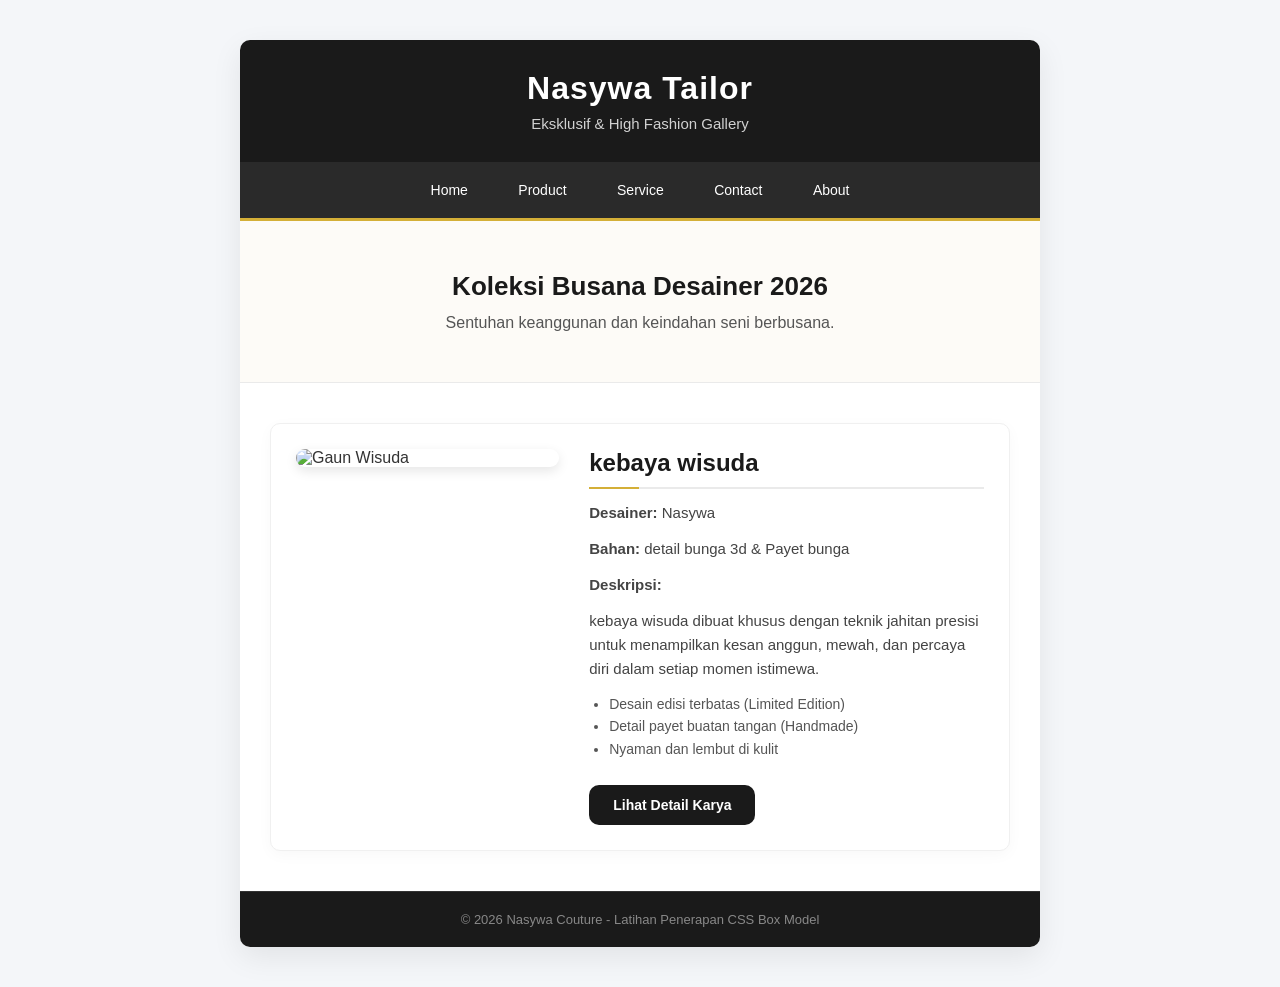
==== web-css/index (2).html @ f04ae126 "[ADD web-css]" ====
<!doctype html>
<html lang="id">
  <head>
    <meta charset="UTF-8" />
    <meta name="viewport" content="width=device-width, initial-scale=1.0" />
    <title>Nasywa Tailor - Latihan Box Model Sederhana</title>

    <link rel="stylesheet" href="style.css" />
  </head>
  <body>
    <!-- CONTAINER UTAMA DI TENGAH LAYAR -->
    <div class="container">
      <!-- HEADER -->
      <header>
        <h1>Nasywa Tailor</h1>
        <p>Eksklusif & High Fashion Gallery</p>
      </header>

      <!-- NAVIGASI -->
      <nav>
        <ul>
          <li><a href="#">Home</a></li>
          <li><a href="#">Product</a></li>
          <li><a href="#">Service</a></li>
          <li><a href="#">Contact</a></li>
          <li><a href="#">About</a></li>
        </ul>
      </nav>

      <!-- HERO BANNER -->
      <div class="hero">
        <h2>Koleksi Busana Desainer 2026</h2>
        <p>Sentuhan keanggunan dan keindahan seni berbusana.</p>
      </div>

      <!-- KONTEN UTAMA -->
      <main class="main-content">
        <!-- KARTU PRODUK BAJU DESAINER -->
        <div class="product-card">
          <!-- Gambar Baju Desainer -->
          <div class="product-image">
            <img
              src="https://i.pinimg.com/736x/44/6d/f1/446df1160b58fc263a674bcf3b963461.jpg"
              alt="Gaun Wisuda"
              onerror="
                this.onerror = null;
                this.src =
                  'https://placehold.co/400x500/1a1a1a/ffffff?text=Gaun+Desainer';
              "
            />
          </div>

          <!-- Deskripsi Singkat -->
          <div class="product-info">
            <h3>kebaya wisuda</h3>
            <p><strong>Desainer:</strong> Nasywa</p>
            <p><strong>Bahan:</strong> detail bunga 3d & Payet bunga</p>
            <p><strong>Deskripsi:</strong></p>
            <p>
              kebaya wisuda dibuat khusus dengan teknik jahitan presisi untuk
              menampilkan kesan anggun, mewah, dan percaya diri dalam setiap
              momen istimewa.
            </p>
            <ul>
              <li>Desain edisi terbatas (Limited Edition)</li>
              <li>Detail payet buatan tangan (Handmade)</li>
              <li>Nyaman dan lembut di kulit</li>
            </ul>
            <a href="#" class="btn-order">Lihat Detail Karya</a>
          </div>
        </div>
      </main>

      <!-- FOOTER -->
      <footer>
        <p>&copy; 2026 Nasywa Couture - Latihan Penerapan CSS Box Model</p>
      </footer>
    </div>
  </body>
</html>
---- web-css/style.css ----
/* RESET DASAR */
* {
    box-sizing: border-box;
    margin: 0;
    padding: 0;
    font-family: 'Segoe UI', Tahoma, Geneva, Verdana, sans-serif;
}

/* 1. BACKGROUND UTAMA */
body {
    background-color: #f4f6f9;
    padding: 40px 20px;
    color: #333;
}

/* 2. CONTAINER UTAMA */
.container {
    width: 800px;
    max-width: 100%;
    margin: 0 auto;
    background-color: #ffffff;
    border: none;
    border-radius: 10px;        /* ROUNDED 10px */
    overflow: hidden;           /* Biar header dan footer tidak keluar dari lengkungan container */
    box-shadow: 0 10px 30px rgba(0,0,0,0.08); /* Bayangan lebih halus dan luas */
}

/* 3. HEADER & NAVIGASI */
header {
    background-color: #1a1a1a;
    color: #ffffff;
    padding: 30px 20px;
    text-align: center;
}

header h1 {
    font-size: 32px;
    margin-bottom: 8px;
    letter-spacing: 1px;
    font-weight: 600;
}

header p {
    font-size: 15px;
    opacity: 0.8;
}

nav {
    background-color: #2a2a2a;
    border-bottom: 3px solid #d4af37;
}

nav ul {
    list-style: none;
    text-align: center;
    padding: 10px 0;
}

nav ul li {
    display: inline-block;
    margin: 0 5px;
}

nav ul li a {
    display: block;
    padding: 10px 18px;
    color: #ffffff;
    text-decoration: none;
    font-weight: 500;
    font-size: 14px;
    border-radius: 6px;
    transition: all 0.3s ease;
}

nav ul li a:hover {
    background-color: #d4af37;
    color: #1a1a1a;
}

/* 4. HERO BANNER */
.hero {
    background-color: #fdfbf7;
    color: #333;
    text-align: center;
    padding: 50px 20px;
    border-bottom: 1px solid #eaeaea;
}

.hero h2 {
    font-size: 26px;
    margin-bottom: 12px;
    color: #1a1a1a;
}

.hero p {
    color: #555;
    font-size: 16px;
}

/* 5. KONTEN UTAMA */
.main-content {
    padding: 40px 30px;
}

.product-card {
    border: 1px solid #f0f0f0;
    padding: 25px;
    background-color: #ffffff;
    border-radius: 10px;         /* ROUNDED 10px */
    box-shadow: 0 4px 15px rgba(0,0,0,0.03);
    display: flex;
    flex-wrap: wrap;
    gap: 30px;
    transition: transform 0.3s ease, box-shadow 0.3s ease;
}

.product-card:hover {
    transform: translateY(-3px);
    box-shadow: 0 8px 25px rgba(0,0,0,0.06);
}

.product-image {
    flex: 1;
    min-width: 250px;
}

.product-image img {
    width: 100%;
    height: auto;
    border-radius: 10px;        /* ROUNDED 10px */
    box-shadow: 0 4px 12px rgba(0,0,0,0.1);
    display: block;
    object-fit: cover;
}

.product-info {
    flex: 1.5;
    min-width: 250px;
    display: flex;
    flex-direction: column;
    justify-content: center;
}

.product-info h3 {
    color: #1a1a1a;
    font-size: 24px;
    margin-bottom: 12px;
    border-bottom: 2px solid #eaeaea;
    padding-bottom: 10px;
    position: relative;
}

/* Aksen emas pada bawah judul */
.product-info h3::after {
    content: "";
    position: absolute;
    bottom: -2px;
    left: 0;
    width: 50px;
    height: 2px;
    background-color: #d4af37;
}

.product-info p {
    margin-bottom: 12px;
    font-size: 15px;
    line-height: 1.6;
    color: #444;
}

.product-info ul {
    margin-left: 20px;
    margin-bottom: 20px;
    font-size: 14px;
    color: #555;
    line-height: 1.6;
}

.btn-order {
    display: inline-block;
    align-self: flex-start;
    background-color: #1a1a1a;
    color: #ffffff;
    padding: 12px 24px;
    border: none;
    border-radius: 10px;         /* ROUNDED 10px */
    cursor: pointer;
    text-decoration: none;
    font-size: 14px;
    font-weight: 600;
    transition: all 0.3s ease;
    margin-top: 5px;
}

.btn-order:hover {
    background-color: #d4af37;
    color: #ffffff;
    transform: translateY(-2px);
    box-shadow: 0 4px 10px rgba(212, 175, 55, 0.3);
}

/* 6. FOOTER */
footer {
    background-color: #1a1a1a;
    color: #888888;
    text-align: center;
    padding: 20px;
    font-size: 13px;
    border-top: 1px solid #333;
}
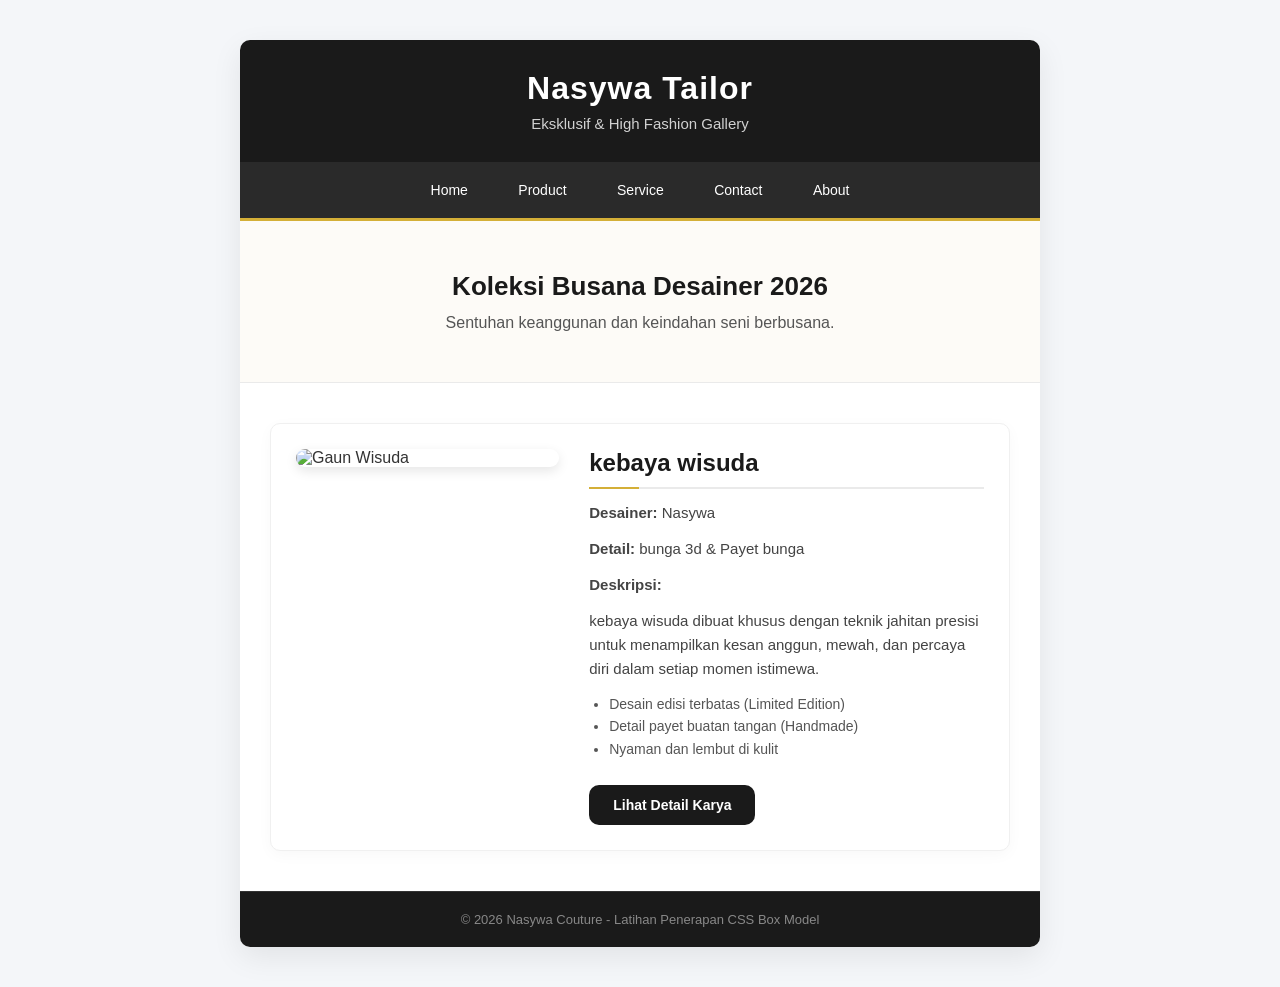
==== commit 26e86077: "[ADD web-css]" ====
--- a/web-css/index (2).html
+++ b/web-css/index (2).html
@@ -54,7 +54,7 @@
           <div class="product-info">
             <h3>kebaya wisuda</h3>
             <p><strong>Desainer:</strong> Nasywa</p>
-            <p><strong>Bahan:</strong> detail bunga 3d & Payet bunga</p>
+            <p><strong>Detail:</strong> bunga 3d & Payet bunga</p>
             <p><strong>Deskripsi:</strong></p>
             <p>
               kebaya wisuda dibuat khusus dengan teknik jahitan presisi untuk
